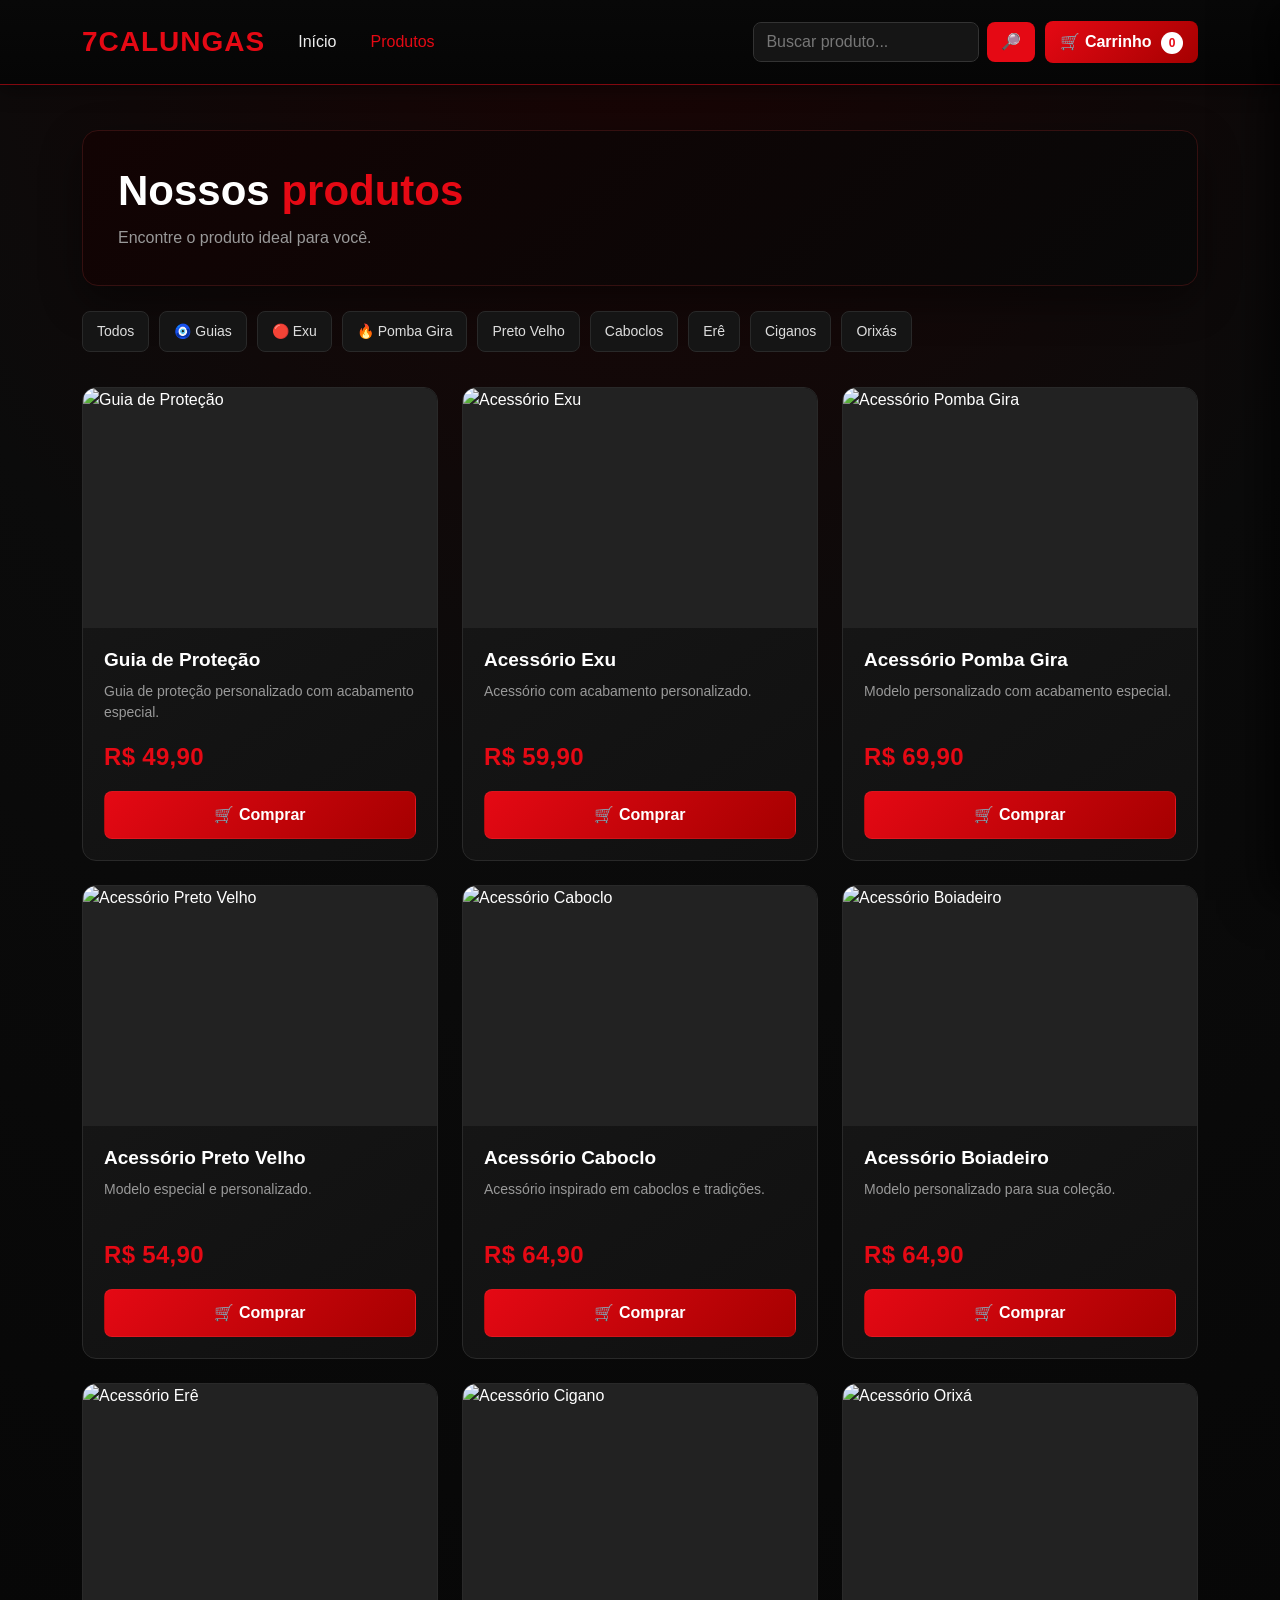
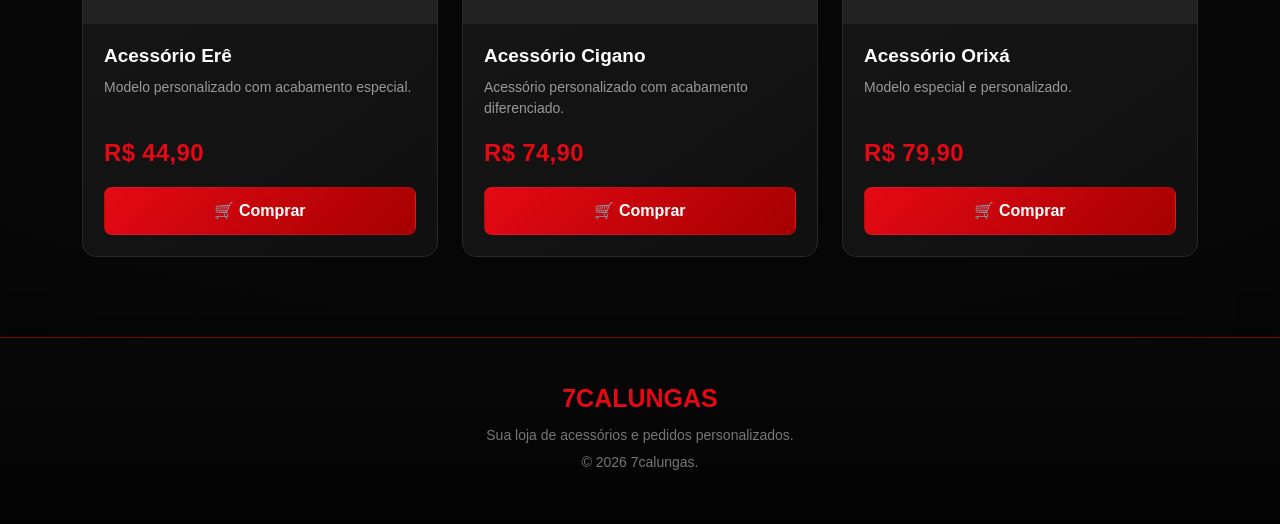
==== produtos.html @ 40b0a55a "7calungas ideia central" ====
<!DOCTYPE html>
<html lang="pt-BR">

<head>

    <meta charset="UTF-8">

    <meta
        name="viewport"
        content="width=device-width, initial-scale=1.0"
    >

    <meta
        name="description"
        content="7calungas - Catálogo de produtos"
    >

    <title>7calungas | Produtos</title>


    <link
        href="https://cdn.jsdelivr.net/npm/bootstrap@5.3.8/dist/css/bootstrap.min.css"
        rel="stylesheet"
    >


    <link
        rel="stylesheet"
        href="style.css"
    >

    <link
        rel="stylesheet"
        href="produtos.css"
    >

</head>


<body>


<!-- =====================================================
     NAVBAR
===================================================== -->

<nav class="navbar navbar-expand-lg">

    <div class="container">

        <a
            class="navbar-brand"
            href="index.html"
        >
            7CALUNGAS
        </a>


        <button
            class="navbar-toggler"
            type="button"
            data-bs-toggle="collapse"
            data-bs-target="#navbarPrincipal"
        >

            <span class="navbar-toggler-icon"></span>

        </button>


        <div
            class="collapse navbar-collapse"
            id="navbarPrincipal"
        >

            <ul class="navbar-nav me-auto">

                <li class="nav-item">

                    <a
                        class="nav-link"
                        href="index.html"
                    >
                        Início
                    </a>

                </li>


                <li class="nav-item">

                    <a
                        class="nav-link active"
                        href="produtos.html"
                    >
                        Produtos
                    </a>

                </li>

            </ul>


            <form
                class="d-flex"
                onsubmit="return false;"
            >

                <input
                    id="campoPesquisa"
                    class="form-control me-2 search-box"
                    type="search"
                    placeholder="Buscar produto..."
                >


                <button
                    class="btn btn-search"
                    onclick="pesquisarProdutos()"
                    type="button"
                >
                    🔎
                </button>

            </form>


            <button
                class="cart-button"
                onclick="abrirCarrinho()"
            >

                🛒 Carrinho

                <span id="contadorCarrinho">
                    0
                </span>

            </button>

        </div>

    </div>

</nav>



<!-- =====================================================
     CABEÇALHO
===================================================== -->

<section class="container">

    <div class="products-header">

        <h1>

            Nossos
            <span>produtos</span>

        </h1>


        <p>

            Encontre o produto ideal para você.

        </p>

    </div>

</section>



<!-- =====================================================
     CATEGORIAS
===================================================== -->

<section class="container">

    <div class="product-filters">

        <a href="produtos.html">
            Todos
        </a>

        <a href="produtos.html?categoria=guias">
            🧿 Guias
        </a>

        <a href="produtos.html?categoria=exu">
            🔴 Exu
        </a>

        <a href="produtos.html?categoria=pomba-gira">
            🔥 Pomba Gira
        </a>

        <a href="produtos.html?categoria=preto-velho">
            Preto Velho
        </a>

        <a href="produtos.html?categoria=caboclos">
            Caboclos
        </a>

        <a href="produtos.html?categoria=ere">
            Erê
        </a>

        <a href="produtos.html?categoria=ciganos">
            Ciganos
        </a>

        <a href="produtos.html?categoria=orixas">
            Orixás
        </a>

    </div>

</section>



<!-- =====================================================
     PRODUTOS
===================================================== -->

<section
    id="produtos"
    class="container"
>


    <div
        id="listaProdutos"
        class="row g-4"
    >


        <!-- 1 -->

        <div
            class="col-12 col-sm-6 col-lg-4 produto-item"
            data-nome="Guia de Proteção"
            data-categoria="guias"
        >

            <div class="product-card">

                <div class="image-container">

                    <img
                        src="img/guia.jpg"
                        class="product-image"
                        alt="Guia de Proteção"
                    >

                </div>


                <div class="product-body">

                    <h3 class="product-title">
                        Guia de Proteção
                    </h3>

                    <p class="product-description">
                        Guia de proteção personalizado
                        com acabamento especial.
                    </p>

                    <div class="price">
                        R$ 49,90
                    </div>

                    <button
                        class="btn-buy"
                        onclick="adicionarAoCarrinho({
                            id: 1,
                            nome: 'Guia de Proteção',
                            preco: 49.90,
                            imagem: 'img/guia.jpg',
                            categoria: 'guias'
                        })"
                    >
                        🛒 Comprar
                    </button>

                </div>

            </div>

        </div>



        <!-- 2 -->

        <div
            class="col-12 col-sm-6 col-lg-4 produto-item"
            data-nome="Acessório Exu"
            data-categoria="exu"
        >

            <div class="product-card">

                <div class="image-container">

                    <img
                        src="img/exu.jpg"
                        class="product-image"
                        alt="Acessório Exu"
                    >

                </div>


                <div class="product-body">

                    <h3 class="product-title">
                        Acessório Exu
                    </h3>

                    <p class="product-description">
                        Acessório com acabamento
                        personalizado.
                    </p>

                    <div class="price">
                        R$ 59,90
                    </div>

                    <button
                        class="btn-buy"
                        onclick="adicionarAoCarrinho({
                            id: 2,
                            nome: 'Acessório Exu',
                            preco: 59.90,
                            imagem: 'img/exu.jpg',
                            categoria: 'exu'
                        })"
                    >
                        🛒 Comprar
                    </button>

                </div>

            </div>

        </div>



        <!-- 3 -->

        <div
            class="col-12 col-sm-6 col-lg-4 produto-item"
            data-nome="Acessório Pomba Gira"
            data-categoria="pomba-gira"
        >

            <div class="product-card">

                <div class="image-container">

                    <img
                        src="img/pomba-gira.jpg"
                        class="product-image"
                        alt="Acessório Pomba Gira"
                    >

                </div>


                <div class="product-body">

                    <h3 class="product-title">
                        Acessório Pomba Gira
                    </h3>

                    <p class="product-description">
                        Modelo personalizado com
                        acabamento especial.
                    </p>

                    <div class="price">
                        R$ 69,90
                    </div>

                    <button
                        class="btn-buy"
                        onclick="adicionarAoCarrinho({
                            id: 3,
                            nome: 'Acessório Pomba Gira',
                            preco: 69.90,
                            imagem: 'img/pomba-gira.jpg',
                            categoria: 'pomba-gira'
                        })"
                    >
                        🛒 Comprar
                    </button>

                </div>

            </div>

        </div>



        <!-- 4 -->

        <div
            class="col-12 col-sm-6 col-lg-4 produto-item"
            data-nome="Acessório Preto Velho"
            data-categoria="preto-velho"
        >

            <div class="product-card">

                <div class="image-container">

                    <img
                        src="img/preto-velho.jpg"
                        class="product-image"
                        alt="Acessório Preto Velho"
                    >

                </div>


                <div class="product-body">

                    <h3 class="product-title">
                        Acessório Preto Velho
                    </h3>

                    <p class="product-description">
                        Modelo especial e personalizado.
                    </p>

                    <div class="price">
                        R$ 54,90
                    </div>

                    <button
                        class="btn-buy"
                        onclick="adicionarAoCarrinho({
                            id: 4,
                            nome: 'Acessório Preto Velho',
                            preco: 54.90,
                            imagem: 'img/preto-velho.jpg',
                            categoria: 'preto-velho'
                        })"
                    >
                        🛒 Comprar
                    </button>

                </div>

            </div>

        </div>



        <!-- 5 -->

        <div
            class="col-12 col-sm-6 col-lg-4 produto-item"
            data-nome="Acessório Caboclo"
            data-categoria="caboclos"
        >

            <div class="product-card">

                <div class="image-container">

                    <img
                        src="img/caboclo.jpg"
                        class="product-image"
                        alt="Acessório Caboclo"
                    >

                </div>


                <div class="product-body">

                    <h3 class="product-title">
                        Acessório Caboclo
                    </h3>

                    <p class="product-description">
                        Acessório inspirado em
                        caboclos e tradições.
                    </p>

                    <div class="price">
                        R$ 64,90
                    </div>

                    <button
                        class="btn-buy"
                        onclick="adicionarAoCarrinho({
                            id: 5,
                            nome: 'Acessório Caboclo',
                            preco: 64.90,
                            imagem: 'img/caboclo.jpg',
                            categoria: 'caboclos'
                        })"
                    >
                        🛒 Comprar
                    </button>

                </div>

            </div>

        </div>



        <!-- 6 -->

        <div
            class="col-12 col-sm-6 col-lg-4 produto-item"
            data-nome="Acessório Boiadeiro"
            data-categoria="caboclos"
        >

            <div class="product-card">

                <div class="image-container">

                    <img
                        src="img/boiadeiro.jpg"
                        class="product-image"
                        alt="Acessório Boiadeiro"
                    >

                </div>


                <div class="product-body">

                    <h3 class="product-title">
                        Acessório Boiadeiro
                    </h3>

                    <p class="product-description">
                        Modelo personalizado para
                        sua coleção.
                    </p>

                    <div class="price">
                        R$ 64,90
                    </div>

                    <button
                        class="btn-buy"
                        onclick="adicionarAoCarrinho({
                            id: 6,
                            nome: 'Acessório Boiadeiro',
                            preco: 64.90,
                            imagem: 'img/boiadeiro.jpg',
                            categoria: 'caboclos'
                        })"
                    >
                        🛒 Comprar
                    </button>

                </div>

            </div>

        </div>



        <!-- 7 -->

        <div
            class="col-12 col-sm-6 col-lg-4 produto-item"
            data-nome="Acessório Erê"
            data-categoria="ere"
        >

            <div class="product-card">

                <div class="image-container">

                    <img
                        src="img/ere.jpg"
                        class="product-image"
                        alt="Acessório Erê"
                    >

                </div>


                <div class="product-body">

                    <h3 class="product-title">
                        Acessório Erê
                    </h3>

                    <p class="product-description">
                        Modelo personalizado com
                        acabamento especial.
                    </p>

                    <div class="price">
                        R$ 44,90
                    </div>

                    <button
                        class="btn-buy"
                        onclick="adicionarAoCarrinho({
                            id: 7,
                            nome: 'Acessório Erê',
                            preco: 44.90,
                            imagem: 'img/ere.jpg',
                            categoria: 'ere'
                        })"
                    >
                        🛒 Comprar
                    </button>

                </div>

            </div>

        </div>



        <!-- 8 -->

        <div
            class="col-12 col-sm-6 col-lg-4 produto-item"
            data-nome="Acessório Cigano"
            data-categoria="ciganos"
        >

            <div class="product-card">

                <div class="image-container">

                    <img
                        src="img/cigano.jpg"
                        class="product-image"
                        alt="Acessório Cigano"
                    >

                </div>


                <div class="product-body">

                    <h3 class="product-title">
                        Acessório Cigano
                    </h3>

                    <p class="product-description">
                        Acessório personalizado
                        com acabamento diferenciado.
                    </p>

                    <div class="price">
                        R$ 74,90
                    </div>

                    <button
                        class="btn-buy"
                        onclick="adicionarAoCarrinho({
                            id: 8,
                            nome: 'Acessório Cigano',
                            preco: 74.90,
                            imagem: 'img/cigano.jpg',
                            categoria: 'ciganos'
                        })"
                    >
                        🛒 Comprar
                    </button>

                </div>

            </div>

        </div>



        <!-- 9 -->

        <div
            class="col-12 col-sm-6 col-lg-4 produto-item"
            data-nome="Acessório Orixá"
            data-categoria="orixas"
        >

            <div class="product-card">

                <div class="image-container">

                    <img
                        src="img/orixa.jpg"
                        class="product-image"
                        alt="Acessório Orixá"
                    >

                </div>


                <div class="product-body">

                    <h3 class="product-title">
                        Acessório Orixá
                    </h3>

                    <p class="product-description">
                        Modelo especial e personalizado.
                    </p>

                    <div class="price">
                        R$ 79,90
                    </div>

                    <button
                        class="btn-buy"
                        onclick="adicionarAoCarrinho({
                            id: 9,
                            nome: 'Acessório Orixá',
                            preco: 79.90,
                            imagem: 'img/orixa.jpg',
                            categoria: 'orixas'
                        })"
                    >
                        🛒 Comprar
                    </button>

                </div>

            </div>

        </div>


    </div>

</section>



<!-- =====================================================
     CARRINHO
===================================================== -->

<div
    id="overlayCarrinho"
    class="cart-overlay"
    onclick="fecharCarrinho()"
></div>


<aside
    id="carrinhoLateral"
    class="cart-sidebar"
>

    <div class="cart-header">

        <div>

            <h3>
                🛒 Seu carrinho
            </h3>

            <span id="quantidadeCarrinho">
                0 produtos
            </span>

        </div>


        <button
            class="cart-close"
            onclick="fecharCarrinho()"
        >
            ✕
        </button>

    </div>


    <div
        id="listaCarrinho"
        class="cart-products"
    ></div>


    <div class="cart-shipping">

        <h4>
            📦 Calcular frete
        </h4>


        <p>
            Digite seu CEP para calcular
            o valor aproximado.
        </p>


        <div class="shipping-input">

            <input
                id="cepDestino"
                type="text"
                placeholder="00000-000"
                maxlength="9"
            >


            <button
                onclick="executarCalculoFrete()"
            >
                Calcular
            </button>

        </div>


        <div
            id="resultadoFrete"
            class="shipping-result"
        ></div>

    </div>


    <div class="cart-summary">

        <div class="summary-line">

            <span>
                Subtotal
            </span>

            <strong id="subtotalCarrinho">
                R$ 0,00
            </strong>

        </div>


        <div class="summary-line">

            <span>
                Frete
            </span>

            <strong id="freteCarrinho">
                R$ 0,00
            </strong>

        </div>


        <div class="summary-total">

            <span>
                Total
            </span>

            <strong id="totalCarrinho">
                R$ 0,00
            </strong>

        </div>


        <button
            class="checkout-button"
            onclick="finalizarCompra()"
        >
            FINALIZAR COMPRA
        </button>

    </div>

</aside>



<footer>

    <div class="container">

        <h3>
            7CALUNGAS
        </h3>

        <p>
            Sua loja de acessórios
            e pedidos personalizados.
        </p>

        <p>
            © 2026 7calungas.
        </p>

    </div>

</footer>



<script
    src="https://cdn.jsdelivr.net/npm/bootstrap@5.3.8/dist/js/bootstrap.bundle.min.js"
></script>

<script src="script.js"></script>

</body>

</html>
---- style.css ----
/* =========================================================
   7CALUNGAS - STYLE CSS 2.0
   Tema: Preto + Vermelho
   ========================================================= */


/* =========================================================
   RESET
   ========================================================= */

* {
    margin: 0;
    padding: 0;
    box-sizing: border-box;
}

html {
    scroll-behavior: smooth;
}

body {
    background:
        radial-gradient(
            circle at top,
            #1a0505 0%,
            #0b0b0b 35%,
            #050505 100%
        );

    color: #ffffff;

    font-family:
        Arial,
        Helvetica,
        sans-serif;

    min-height: 100vh;
}

a {
    text-decoration: none;
}


/* =========================================================
   VARIÁVEIS
   ========================================================= */

:root {
    --vermelho: #e50914;
    --vermelho-claro: #ff1a1a;
    --vermelho-escuro: #a50000;

    --preto: #050505;
    --fundo: #0b0b0b;
    --card: #141414;
    --card-hover: #1b1b1b;

    --cinza: #999999;
    --cinza-claro: #cccccc;

    --borda: #292929;

    --sombra:
        0 10px 30px rgba(0, 0, 0, 0.45);

    --sombra-vermelha:
        0 10px 30px rgba(229, 9, 20, 0.18);
}


/* =========================================================
   SELEÇÃO DE TEXTO
   ========================================================= */

::selection {
    background-color: var(--vermelho);
    color: white;
}


/* =========================================================
   SCROLLBAR
   ========================================================= */

::-webkit-scrollbar {
    width: 9px;
}

::-webkit-scrollbar-track {
    background: #050505;
}

::-webkit-scrollbar-thumb {
    background: #7a0000;
    border-radius: 10px;
}

::-webkit-scrollbar-thumb:hover {
    background: var(--vermelho);
}


/* =========================================================
   NAVBAR
   ========================================================= */

.navbar {
    background:
        linear-gradient(
            180deg,
            #080808,
            #050505
        ) !important;

    border-bottom: 1px solid rgba(229, 9, 20, 0.55);

    padding: 16px 0;

    box-shadow:
        0 4px 20px rgba(0, 0, 0, 0.45);

    position: sticky;
    top: 0;
    z-index: 1000;
}


/* LOGO */

.navbar-brand {
    color: var(--vermelho) !important;

    font-size: 28px;

    font-weight: 800;

    letter-spacing: 1px;

    transition: 0.3s ease;
}

.navbar-brand:hover {
    color: var(--vermelho-claro) !important;

    transform: scale(1.03);
}


/* LINKS */

.nav-link {
    color: #eeeeee !important;

    font-weight: 500;

    margin: 0 5px;

    padding: 8px 12px !important;

    border-radius: 7px;

    transition:
        color 0.3s ease,
        background-color 0.3s ease;
}

.nav-link:hover {
    color: white !important;

    background-color:
        rgba(229, 9, 20, 0.12);
}

.nav-link.active {
    color: var(--vermelho) !important;
}


/* =========================================================
   BOTÃO MENU MOBILE
   ========================================================= */

.navbar-toggler {
    border: 1px solid #555 !important;

    padding: 7px 10px;

    background-color: #111 !important;
}

.navbar-toggler:focus {
    box-shadow:
        0 0 0 3px rgba(229, 9, 20, 0.2);
}


/* =========================================================
   DROPDOWN
   ========================================================= */

.dropdown-menu {
    background-color: #111111;

    border: 1px solid #303030;

    border-radius: 10px;

    padding: 7px;

    box-shadow:
        0 15px 35px rgba(0, 0, 0, 0.6);
}

.dropdown-item {
    color: #eeeeee;

    border-radius: 7px;

    padding: 9px 12px;

    transition: 0.2s ease;
}

.dropdown-item:hover {
    background-color: var(--vermelho);

    color: white;
}

.dropdown-divider {
    border-color: #333;
}


/* =========================================================
   PESQUISA
   ========================================================= */

.search-box {
    background-color: #151515;

    border: 1px solid #333;

    color: white;

    border-radius: 8px;

    min-width: 220px;

    transition:
        border-color 0.3s ease,
        box-shadow 0.3s ease,
        background-color 0.3s ease;
}

.search-box:hover {
    border-color: #555;
}

.search-box:focus {
    background-color: #191919;

    color: white;

    border-color: var(--vermelho);

    box-shadow:
        0 0 0 3px rgba(229, 9, 20, 0.15);

    outline: none;
}

.search-box::placeholder {
    color: #777;
}


/* BOTÃO PESQUISA */

.btn-search {
    background-color: var(--vermelho);

    color: white;

    border: none;

    border-radius: 8px;

    padding: 8px 14px;

    font-weight: bold;

    transition:
        background-color 0.3s ease,
        transform 0.2s ease,
        box-shadow 0.3s ease;
}

.btn-search:hover {
    background-color: var(--vermelho-claro);

    color: white;

    transform: translateY(-1px);

    box-shadow:
        0 5px 15px rgba(229, 9, 20, 0.25);
}


/* =========================================================
   BOTÃO CARRINHO
   ========================================================= */

.btn-outline-danger {
    border-color: var(--vermelho) !important;

    color: white !important;

    border-radius: 8px;

    font-weight: 600;

    transition: 0.3s ease;
}

.btn-outline-danger:hover {
    background-color: var(--vermelho) !important;

    border-color: var(--vermelho) !important;

    color: white !important;

    box-shadow:
        0 5px 18px rgba(229, 9, 20, 0.25);

    transform: translateY(-1px);
}


/* =========================================================
   CONTEÚDO PRINCIPAL
   ========================================================= */

main.container {
    padding-bottom: 20px;
}


/* =========================================================
   BANNER
   ========================================================= */

.banner {
    margin-top: 35px;

    min-height: 340px;

    border-radius: 18px;

    display: flex;

    align-items: center;

    padding: 55px;

    position: relative;

    overflow: hidden;

    background:
        radial-gradient(
            circle at 80% 50%,
            rgba(229, 9, 20, 0.28),
            transparent 40%
        ),
        linear-gradient(
            110deg,
            #080808 0%,
            #120303 55%,
            #250000 100%
        );

    border: 1px solid #3a1010;

    box-shadow:
        0 20px 50px rgba(0, 0, 0, 0.55);

    isolation: isolate;
}


/* EFEITO DECORATIVO */

.banner::before {
    content: "";

    position: absolute;

    width: 350px;
    height: 350px;

    right: -120px;
    top: -100px;

    border-radius: 50%;

    background:
        radial-gradient(
            circle,
            rgba(229, 9, 20, 0.2),
            transparent 70%
        );

    z-index: -1;
}


/* LINHA DECORATIVA */

.banner::after {
    content: "";

    position: absolute;

    left: 0;
    top: 0;

    width: 5px;
    height: 100%;

    background:
        linear-gradient(
            180deg,
            #ff0000,
            #9b0000
        );
}


/* TÍTULO DO BANNER */

.banner h1 {
    font-size: 50px;

    font-weight: 800;

    line-height: 1.1;

    margin-bottom: 18px;

    letter-spacing: -1px;
}

.banner h1 span {
    color: var(--vermelho);

    text-shadow:
        0 0 20px rgba(229, 9, 20, 0.25);
}


/* TEXTO */

.banner p {
    color: #bdbdbd;

    font-size: 18px;

    line-height: 1.7;

    max-width: 600px;

    margin-bottom: 25px;
}


/* =========================================================
   BOTÃO DO BANNER
   ========================================================= */

.btn-banner {
    display: inline-block;

    background:
        linear-gradient(
            135deg,
            var(--vermelho),
            var(--vermelho-escuro)
        );

    color: white;

    padding: 13px 27px;

    border-radius: 8px;

    font-weight: 700;

    border: 1px solid rgba(255, 255, 255, 0.08);

    box-shadow:
        0 8px 20px rgba(229, 9, 20, 0.2);

    transition:
        transform 0.3s ease,
        box-shadow 0.3s ease,
        background 0.3s ease;
}

.btn-banner:hover {
    background:
        linear-gradient(
            135deg,
            #ff1a1a,
            #c00000
        );

    color: white;

    transform: translateY(-3px);

    box-shadow:
        0 12px 25px rgba(229, 9, 20, 0.3);
}


/* =========================================================
   TÍTULOS DAS SEÇÕES
   ========================================================= */

.section-title {
    margin-top: 55px;

    margin-bottom: 25px;

    font-size: 30px;

    font-weight: 800;

    letter-spacing: -0.5px;
}

.section-title span {
    color: var(--vermelho);
}


/* =========================================================
   CATEGORIAS
   ========================================================= */

.category {
    background:
        linear-gradient(
            145deg,
            #181818,
            #111111
        );

    border: 1px solid #292929;

    border-radius: 12px;

    padding: 22px 15px;

    text-align: center;

    min-height: 75px;

    display: flex;

    align-items: center;

    justify-content: center;

    cursor: pointer;

    transition:
        transform 0.3s ease,
        border-color 0.3s ease,
        background 0.3s ease,
        box-shadow 0.3s ease;
}

.category:hover {
    background:
        linear-gradient(
            145deg,
            #250707,
            #140000
        );

    border-color: var(--vermelho);

    transform: translateY(-5px);

    box-shadow:
        0 10px 25px rgba(229, 9, 20, 0.12);
}

.category h5 {
    margin: 0;

    font-size: 16px;

    font-weight: 600;
}


/* =========================================================
   GRID DE PRODUTOS
   ========================================================= */

#produtos {
    scroll-margin-top: 100px;
}


/* =========================================================
   CARD DO PRODUTO
   ========================================================= */

.product-card {
    background:
        linear-gradient(
            145deg,
            #181818,
            #101010
        );

    border: 1px solid #292929;

    border-radius: 14px;

    overflow: hidden;

    height: 100%;

    position: relative;

    transition:
        transform 0.35s ease,
        border-color 0.35s ease,
        box-shadow 0.35s ease;
}

.product-card:hover {
    transform: translateY(-8px);

    border-color:
        rgba(229, 9, 20, 0.65);

    box-shadow:
        0 18px 40px rgba(0, 0, 0, 0.55),
        0 5px 25px rgba(229, 9, 20, 0.08);

    background:
        linear-gradient(
            145deg,
            #1c1c1c,
            #121212
        );
}


/* =========================================================
   IMAGEM DO PRODUTO
   ========================================================= */

.image-container {
    position: relative;

    overflow: hidden;

    background-color: #111;
}

.product-image {
    height: 240px;

    width: 100%;

    object-fit: cover;

    display: block;

    background-color: #222;

    transition:
        transform 0.5s ease,
        filter 0.5s ease;
}

.product-card:hover .product-image {
    transform: scale(1.05);

    filter:
        brightness(0.9);
}


/* =========================================================
   BOTÃO FAVORITO
   ========================================================= */

.favorite {
    position: absolute;

    top: 14px;
    right: 14px;

    width: 40px;
    height: 40px;

    border-radius: 50%;

    border: 1px solid rgba(255, 255, 255, 0.1);

    background-color:
        rgba(0, 0, 0, 0.75);

    backdrop-filter: blur(5px);

    color: white;

    font-size: 18px;

    cursor: pointer;

    transition:
        color 0.3s ease,
        background-color 0.3s ease,
        transform 0.3s ease;
}

.favorite:hover {
    color: #ff1a1a;

    background-color:
        rgba(30, 0, 0, 0.9);

    transform:
        scale(1.12);
}


/* =========================================================
   CORPO DO CARD
   ========================================================= */

.product-body {
    padding: 21px;
}

.product-title {
    color: white;

    font-size: 19px;

    font-weight: 700;

    margin-bottom: 9px;
}

.product-description {
    color: var(--cinza);

    font-size: 14px;

    line-height: 1.5;

    min-height: 42px;

    margin-bottom: 5px;
}


/* =========================================================
   PREÇO
   ========================================================= */

.price {
    color: var(--vermelho);

    font-size: 24px;

    font-weight: 800;

    margin: 16px 0;

    letter-spacing: 0.3px;
}


/* =========================================================
   BOTÃO COMPRAR
   ========================================================= */

.btn-buy {
    width: 100%;

    background:
        linear-gradient(
            135deg,
            var(--vermelho),
            var(--vermelho-escuro)
        );

    border: 1px solid rgba(255, 255, 255, 0.05);

    color: white;

    font-weight: 700;

    padding: 11px;

    border-radius: 8px;

    cursor: pointer;

    transition:
        transform 0.25s ease,
        background 0.25s ease,
        box-shadow 0.25s ease;
}

.btn-buy:hover {
    background:
        linear-gradient(
            135deg,
            #ff1a1a,
            #c40000
        );

    color: white;

    transform: translateY(-2px);

    box-shadow:
        0 8px 18px rgba(229, 9, 20, 0.22);
}

.btn-buy:active {
    transform: translateY(0);
}


/* =========================================================
   FOOTER
   ========================================================= */

footer {
    margin-top: 80px;

    background:
        linear-gradient(
            180deg,
            #080808,
            #030303
        );

    border-top: 1px solid rgba(229, 9, 20, 0.5);

    padding: 45px 20px;

    text-align: center;

    box-shadow:
        0 -10px 30px rgba(0, 0, 0, 0.3);
}

footer h3 {
    color: var(--vermelho);

    font-size: 25px;

    font-weight: 800;

    margin-bottom: 12px;
}

footer p {
    color: #777;

    margin-bottom: 6px;

    font-size: 14px;
}


/* =========================================================
   RESPONSIVIDADE - TABLET
   ========================================================= */

@media (max-width: 992px) {

    .search-box {
        min-width: 180px;
    }

    .navbar .btn-outline-danger {
        margin-top: 10px;
        margin-left: 0 !important;
    }

    .banner {
        min-height: 300px;

        padding: 45px;
    }

    .banner h1 {
        font-size: 42px;
    }
}


/* =========================================================
   RESPONSIVIDADE - CELULAR
   ========================================================= */

@media (max-width: 768px) {

    .navbar {
        padding: 12px 0;
    }

    .navbar-brand {
        font-size: 23px;
    }

    .navbar-nav {
        margin-top: 15px;
    }

    .nav-link {
        margin: 2px 0;
    }

    .search-box {
        min-width: 0;

        width: 100%;

        margin-top: 12px;
    }

    .btn-search {
        margin-top: 12px;
    }

    .banner {
        min-height: 300px;

        padding: 35px 25px;

        text-align: center;

        border-radius: 14px;
    }

    .banner h1 {
        font-size: 34px;

        letter-spacing: -0.5px;
    }

    .banner p {
        font-size: 16px;

        line-height: 1.6;
    }

    .section-title {
        font-size: 25px;

        margin-top: 42px;
    }

    .product-image {
        height: 220px;
    }

    footer {
        margin-top: 60px;

        padding: 35px 15px;
    }
}


/* =========================================================
   CELULARES PEQUENOS
   ========================================================= */

@media (max-width: 480px) {

    .banner {
        padding: 30px 18px;
    }

    .banner h1 {
        font-size: 29px;
    }

    .banner p {
        font-size: 15px;
    }

    .btn-banner {
        width: 100%;

        text-align: center;
    }

    .section-title {
        font-size: 23px;
    }

    .product-body {
        padding: 17px;
    }

    .product-title {
        font-size: 18px;
    }

    .price {
        font-size: 22px;
    }

    .category {
        padding: 18px 10px;
    }

    .category h5 {
        font-size: 14px;
    }
}
/* =========================================================
   BOTÃO DO CARRINHO
========================================================= */

.cart-button {
    position: relative;

    background:
        linear-gradient(
            135deg,
            #e50914,
            #a50000
        );

    color: white;

    border: none;

    border-radius: 8px;

    padding: 9px 15px;

    font-weight: bold;

    cursor: pointer;

    margin-left: 10px;

    transition:
        transform 0.3s ease,
        box-shadow 0.3s ease;
}

.cart-button:hover {
    transform: translateY(-2px);

    box-shadow:
        0 8px 20px rgba(229, 9, 20, 0.3);
}


/* =========================================================
   CONTADOR
========================================================= */

#contadorCarrinho {
    display: inline-flex;

    align-items: center;

    justify-content: center;

    min-width: 22px;

    height: 22px;

    padding: 0 5px;

    margin-left: 5px;

    border-radius: 50%;

    background-color: white;

    color: #e50914;

    font-size: 12px;

    font-weight: bold;
}


/* =========================================================
   FUNDO ESCURO
========================================================= */

.cart-overlay {
    position: fixed;

    inset: 0;

    background:
        rgba(0, 0, 0, 0.7);

    backdrop-filter: blur(3px);

    z-index: 1998;

    opacity: 0;

    visibility: hidden;

    transition:
        opacity 0.3s ease,
        visibility 0.3s ease;
}

.cart-overlay.active {
    opacity: 1;

    visibility: visible;
}


/* =========================================================
   CARRINHO LATERAL
========================================================= */

.cart-sidebar {
    position: fixed;

    top: 0;

    right: 0;

    width: 430px;

    max-width: 100%;

    height: 100vh;

    background:
        linear-gradient(
            180deg,
            #111111,
            #080808
        );

    border-left:
        1px solid #3a1010;

    z-index: 1999;

    display: flex;

    flex-direction: column;

    transform:
        translateX(100%);

    transition:
        transform 0.35s ease;

    box-shadow:
        -15px 0 40px rgba(0, 0, 0, 0.6);
}

.cart-sidebar.active {
    transform:
        translateX(0);
}


/* =========================================================
   CABEÇALHO DO CARRINHO
========================================================= */

.cart-header {
    display: flex;

    justify-content: space-between;

    align-items: center;

    padding: 20px;

    border-bottom:
        1px solid #292929;

    background:
        #0b0b0b;
}

.cart-header h3 {
    color: white;

    font-size: 21px;

    margin: 0 0 4px;

    font-weight: 800;
}

.cart-header span {
    color: #777;

    font-size: 13px;
}

.cart-close {
    width: 38px;

    height: 38px;

    border-radius: 50%;

    border: 1px solid #333;

    background: #151515;

    color: #aaa;

    font-size: 17px;

    cursor: pointer;

    transition: 0.25s;
}

.cart-close:hover {
    background: #e50914;

    border-color: #e50914;

    color: white;
}


/* =========================================================
   LISTA DE PRODUTOS
========================================================= */

.cart-products {
    flex: 1;

    overflow-y: auto;

    padding: 15px;
}


/* =========================================================
   ITEM DO CARRINHO
========================================================= */

.cart-item {
    display: flex;

    gap: 12px;

    padding: 14px 0;

    border-bottom:
        1px solid #242424;
}

.cart-item-image {
    width: 75px;

    height: 75px;

    border-radius: 8px;

    object-fit: cover;

    background: #222;
}

.cart-item-info {
    flex: 1;
}

.cart-item-title {
    color: white;

    font-size: 15px;

    font-weight: 700;

    margin-bottom: 5px;
}

.cart-item-price {
    color: #e50914;

    font-weight: bold;

    font-size: 15px;

    margin-bottom: 8px;
}


/* =========================================================
   CONTROLE DE QUANTIDADE
========================================================= */

.quantity-control {
    display: flex;

    align-items: center;

    gap: 7px;
}

.quantity-control button {
    width: 27px;

    height: 27px;

    border-radius: 6px;

    border: 1px solid #333;

    background: #181818;

    color: white;

    cursor: pointer;

    transition: 0.2s;
}

.quantity-control button:hover {
    background: #e50914;

    border-color: #e50914;
}

.quantity-control span {
    min-width: 20px;

    text-align: center;

    color: white;

    font-weight: bold;
}


/* =========================================================
   BOTÃO REMOVER
========================================================= */

.remove-product {
    border: none;

    background: transparent;

    color: #777;

    font-size: 16px;

    cursor: pointer;

    transition: 0.2s;
}

.remove-product:hover {
    color: #e50914;

    transform: scale(1.1);
}


/* =========================================================
   CARRINHO VAZIO
========================================================= */

.empty-cart {
    height: 100%;

    display: flex;

    flex-direction: column;

    justify-content: center;

    align-items: center;

    text-align: center;

    color: #777;

    padding: 30px;
}

.empty-cart-icon {
    font-size: 55px;

    margin-bottom: 15px;

    opacity: 0.5;
}

.empty-cart h4 {
    color: #ccc;

    margin-bottom: 8px;
}


/* =========================================================
   FRETE
========================================================= */

.cart-shipping {
    padding: 16px 20px;

    border-top:
        1px solid #292929;

    border-bottom:
        1px solid #292929;

    background:
        #0d0d0d;
}

.cart-shipping h4 {
    color: white;

    font-size: 16px;

    margin-bottom: 5px;
}

.cart-shipping p {
    color: #777;

    font-size: 12px;

    margin-bottom: 12px;
}

.shipping-input {
    display: flex;

    gap: 7px;
}

.shipping-input input {
    flex: 1;

    min-width: 0;

    background: #171717;

    border: 1px solid #333;

    border-radius: 7px;

    padding: 9px 11px;

    color: white;

    outline: none;
}

.shipping-input input:focus {
    border-color: #e50914;

    box-shadow:
        0 0 0 2px rgba(229, 9, 20, 0.12);
}

.shipping-input button {
    background: #e50914;

    color: white;

    border: none;

    border-radius: 7px;

    padding: 0 14px;

    font-weight: bold;

    cursor: pointer;

    transition: 0.2s;
}

.shipping-input button:hover {
    background: #ff1a1a;
}

.shipping-result {
    margin-top: 10px;

    font-size: 12px;

    color: #aaa;

    line-height: 1.5;
}


/* =========================================================
   RESUMO
========================================================= */

.cart-summary {
    padding: 18px 20px;

    background: #090909;

    border-top:
        1px solid #292929;
}

.summary-line {
    display: flex;

    justify-content: space-between;

    margin-bottom: 9px;

    color: #888;

    font-size: 14px;
}

.summary-line strong {
    color: #ddd;
}

.summary-total {
    display: flex;

    justify-content: space-between;

    align-items: center;

    padding-top: 12px;

    margin-top: 10px;

    border-top:
        1px solid #292929;

    color: white;

    font-size: 18px;

    font-weight: bold;
}

.summary-total strong {
    color: #e50914;

    font-size: 22px;
}


/* =========================================================
   FINALIZAR COMPRA
========================================================= */

.checkout-button {
    width: 100%;

    margin-top: 15px;

    padding: 13px;

    border: none;

    border-radius: 8px;

    background:
        linear-gradient(
            135deg,
            #e50914,
            #a50000
        );

    color: white;

    font-size: 14px;

    font-weight: 800;

    cursor: pointer;

    transition:
        transform 0.25s ease,
        box-shadow 0.25s ease;
}

.checkout-button:hover {
    transform: translateY(-2px);

    box-shadow:
        0 8px 20px rgba(229, 9, 20, 0.25);
}


/* =========================================================
   FRETE - SUCESSO
========================================================= */

.frete-sucesso {
    color: #bbb;

    background:
        rgba(0, 120, 50, 0.08);

    border:
        1px solid rgba(0, 150, 70, 0.2);

    border-radius: 7px;

    padding: 9px;
}

.frete-sucesso strong {
    color: #e50914;
}


/* =========================================================
   FRETE - ERRO
========================================================= */

.frete-erro {
    color: #ff7070;

    background:
        rgba(229, 9, 20, 0.08);

    border:
        1px solid rgba(229, 9, 20, 0.2);

    border-radius: 7px;

    padding: 9px;
}


/* =========================================================
   RESPONSIVIDADE DO CARRINHO
========================================================= */

@media (max-width: 500px) {

    .cart-sidebar {
        width: 100%;
    }

    .cart-button {
        width: 100%;

        margin-left: 0;

        margin-top: 10px;
    }

    .cart-products {
        padding: 12px;
    }

    .cart-summary {
        padding: 15px;
    }
}
/* =========================================================
   LOGO PRINCIPAL
========================================================= */

.logo-loja {
    display: flex;
    justify-content: center;
    align-items: center;

    padding-top: 30px;
    padding-bottom: 5px;
}

.logo-principal {
    width: 200px;
    max-width: 80%;

    height: auto;

    object-fit: contain;

}

.logo-principal:hover {
    transform: scale(1.04);

}


/* =========================================================
   SLIDE DE PEÇAS
========================================================= */

.slide-produtos {
    margin-top: 35px;
}

.slide-produtos .section-title {
    margin-top: 0;
}


/* CARROSSEL */

#carouselPecas {
    border-radius: 16px;

    overflow: hidden;

    border: 1px solid #351010;

    background: #0d0d0d;

    box-shadow:
        0 15px 40px
        rgba(0, 0, 0, 0.55);
}


/* IMAGENS */

#carouselPecas .carousel-item {
    height: 360px;

    background: #0b0b0b;
}

#carouselPecas .carousel-item img {
    width: 100%;
    height: 100%;

    object-fit: cover;

    filter: brightness(0.65);

    transition:
        transform 0.6s ease,
        filter 0.6s ease;
}

#carouselPecas .carousel-item.active img {
    transform: scale(1.02);
}


/* LEGENDA */

#carouselPecas .carousel-caption {
    left: 0;
    right: 0;
    bottom: 0;

    padding: 70px 30px 35px;

    background:
        linear-gradient(
            transparent,
            rgba(0, 0, 0, 0.9)
        );
}

#carouselPecas .carousel-caption h3 {
    color: white;

    font-size: 28px;

    font-weight: 800;

    margin-bottom: 7px;
}

#carouselPecas .carousel-caption p {
    color: #ccc;

    margin: 0;
}


/* SETAS */

#carouselPecas .carousel-control-prev,
#carouselPecas .carousel-control-next {
    width: 10%;
}

#carouselPecas .carousel-control-prev-icon,
#carouselPecas .carousel-control-next-icon {
    background-color: rgba(0, 0, 0, 0.65);

    border-radius: 50%;

    padding: 20px;

    background-size: 50%;
}


/* INDICADORES */

#carouselPecas .carousel-indicators button {
    width: 30px;
    height: 4px;

    border: none;

    border-radius: 5px;

    background-color: #777;

    opacity: 0.7;
}

#carouselPecas .carousel-indicators button.active {
    background-color: #e50914;

    opacity: 1;
}


/* =========================================================
   CELULAR
========================================================= */

@media (max-width: 768px) {

    .logo-loja {
        padding-top: 20px;
    }

    .logo-principal {
        width: 145px;
    }

    .slide-produtos {
        margin-top: 25px;
    }

    #carouselPecas .carousel-item {
        height: 270px;
    }

    #carouselPecas .carousel-caption {
        padding:
            50px
            15px
            25px;
    }

    #carouselPecas .carousel-caption h3 {
        font-size: 21px;
    }

    #carouselPecas .carousel-caption p {
        font-size: 13px;
    }
}


/* =========================================================
   CELULAR PEQUENO
========================================================= */

@media (max-width: 480px) {

    .logo-principal {
        width: 125px;
    }

    #carouselPecas .carousel-item {
        height: 230px;
    }

    #carouselPecas .carousel-caption h3 {
        font-size: 18px;
    }

    #carouselPecas .carousel-caption p {
        font-size: 12px;
    }

}
---- produtos.css ----
/* =========================================================
   7CALUNGAS
   PRODUTOS.CSS
   Complemento do style.css
========================================================= */


/* =========================================================
   CABEÇALHO DOS PRODUTOS
========================================================= */

.products-header {

    margin-top: 45px;

    margin-bottom: 25px;

    padding: 35px;

    border-radius: 16px;

    background:
        linear-gradient(
            135deg,
            #120303,
            #080808
        );

    border: 1px solid #351010;

    box-shadow:
        0 15px 40px rgba(0, 0, 0, 0.45);

}


.products-header h1 {

    font-size: 42px;

    font-weight: 800;

    margin-bottom: 10px;

}


.products-header h1 span {

    color: var(--vermelho);

}


.products-header p {

    color: #999;

    margin: 0;

    font-size: 16px;

}


/* =========================================================
   FILTROS
========================================================= */

.product-filters {

    display: flex;

    flex-wrap: wrap;

    gap: 10px;

    margin-bottom: 35px;

}


.product-filters a {

    color: #ddd;

    background:
        #151515;

    border: 1px solid #292929;

    border-radius: 8px;

    padding: 9px 14px;

    font-size: 14px;

    transition: 0.25s ease;

}


.product-filters a:hover {

    background:
        var(--vermelho);

    border-color:
        var(--vermelho);

    color: white;

    transform:
        translateY(-2px);

}


/* =========================================================
   ÁREA DOS PRODUTOS
========================================================= */

#produtos {

    scroll-margin-top: 100px;

}


#listaProdutos {

    min-height: 200px;

}


/* =========================================================
   PRODUTO ESCONDIDO
========================================================= */

.produto-item {

    transition:
        opacity 0.25s ease,
        transform 0.25s ease;

}


/* =========================================================
   RESPONSIVIDADE
========================================================= */

@media (max-width: 768px) {

    .products-header {

        padding: 28px 20px;

        margin-top: 30px;

    }


    .products-header h1 {

        font-size: 32px;

    }


    .product-filters {

        gap: 7px;

    }


    .product-filters a {

        font-size: 13px;

        padding:
            8px 11px;

    }

}


@media (max-width: 480px) {

    .products-header h1 {

        font-size: 27px;

    }


    .product-filters a {

        flex: 1;

        text-align: center;

        min-width: 100px;

    }

}
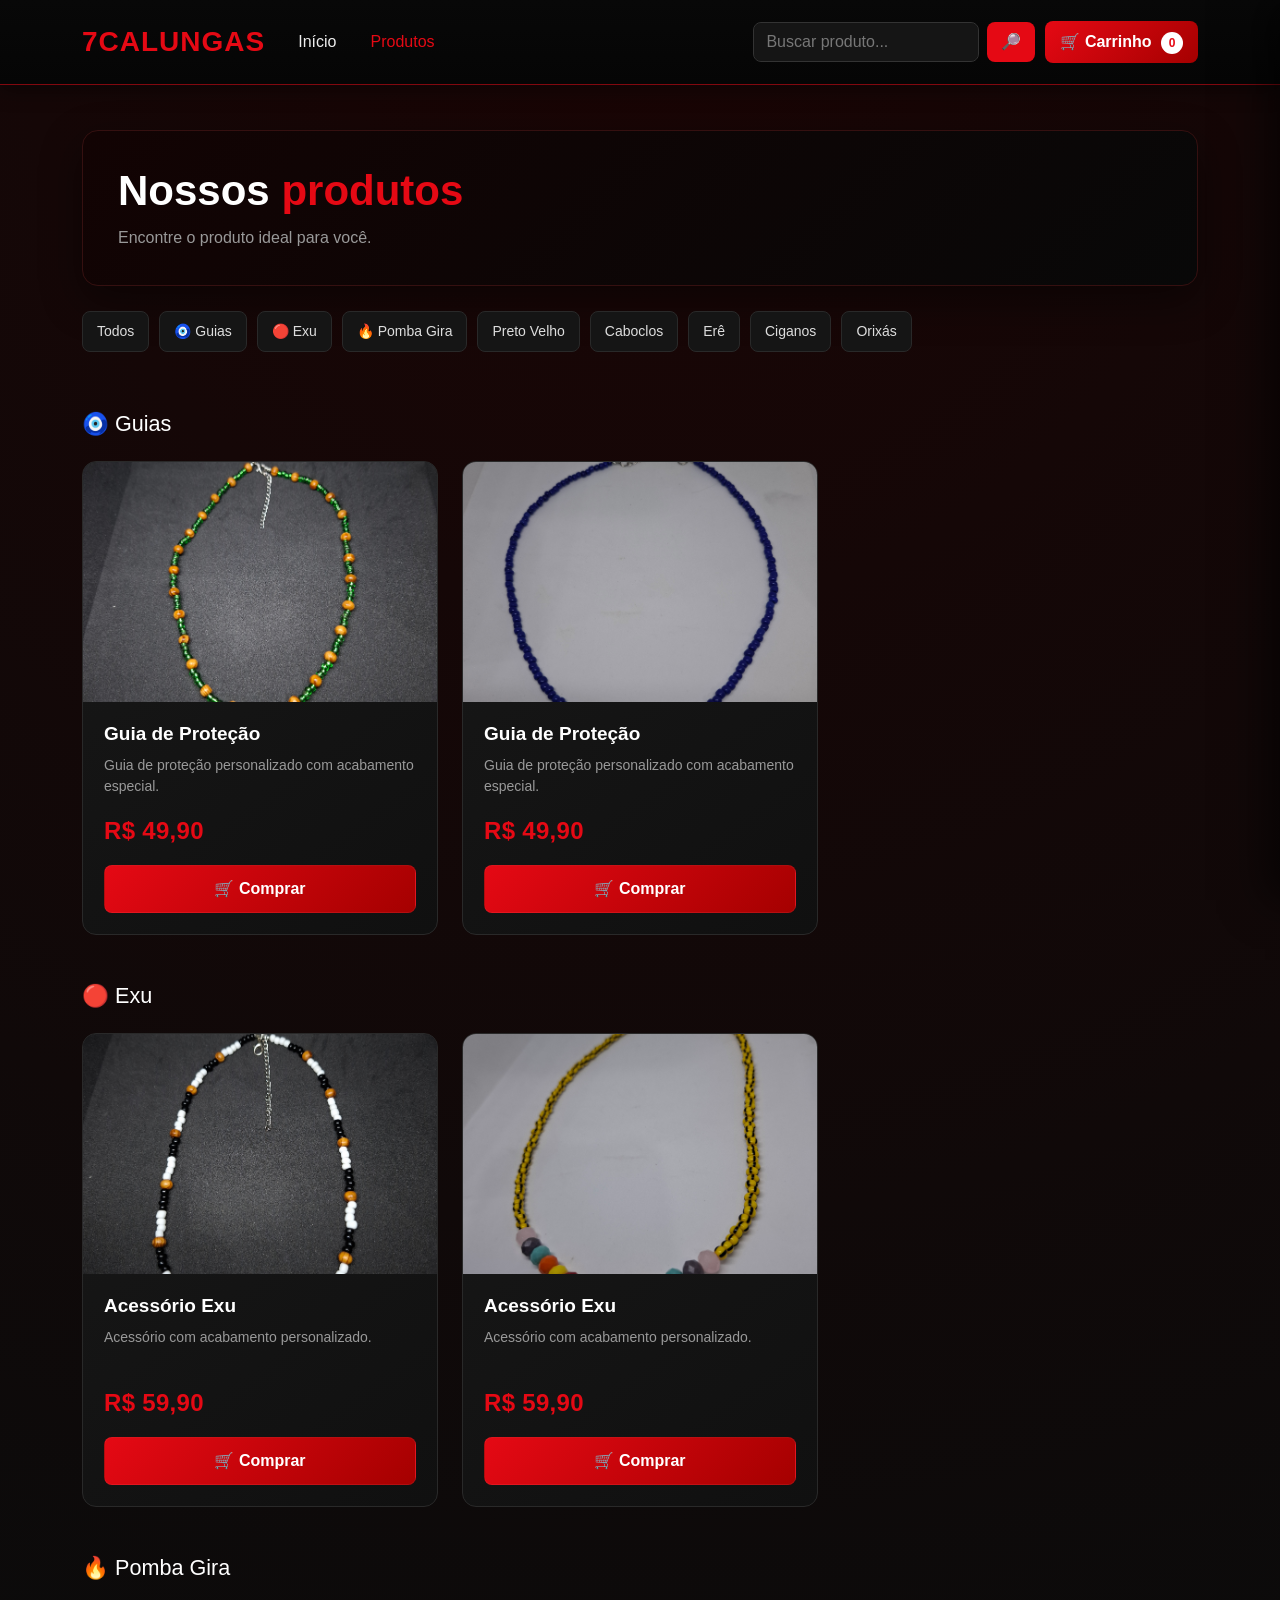
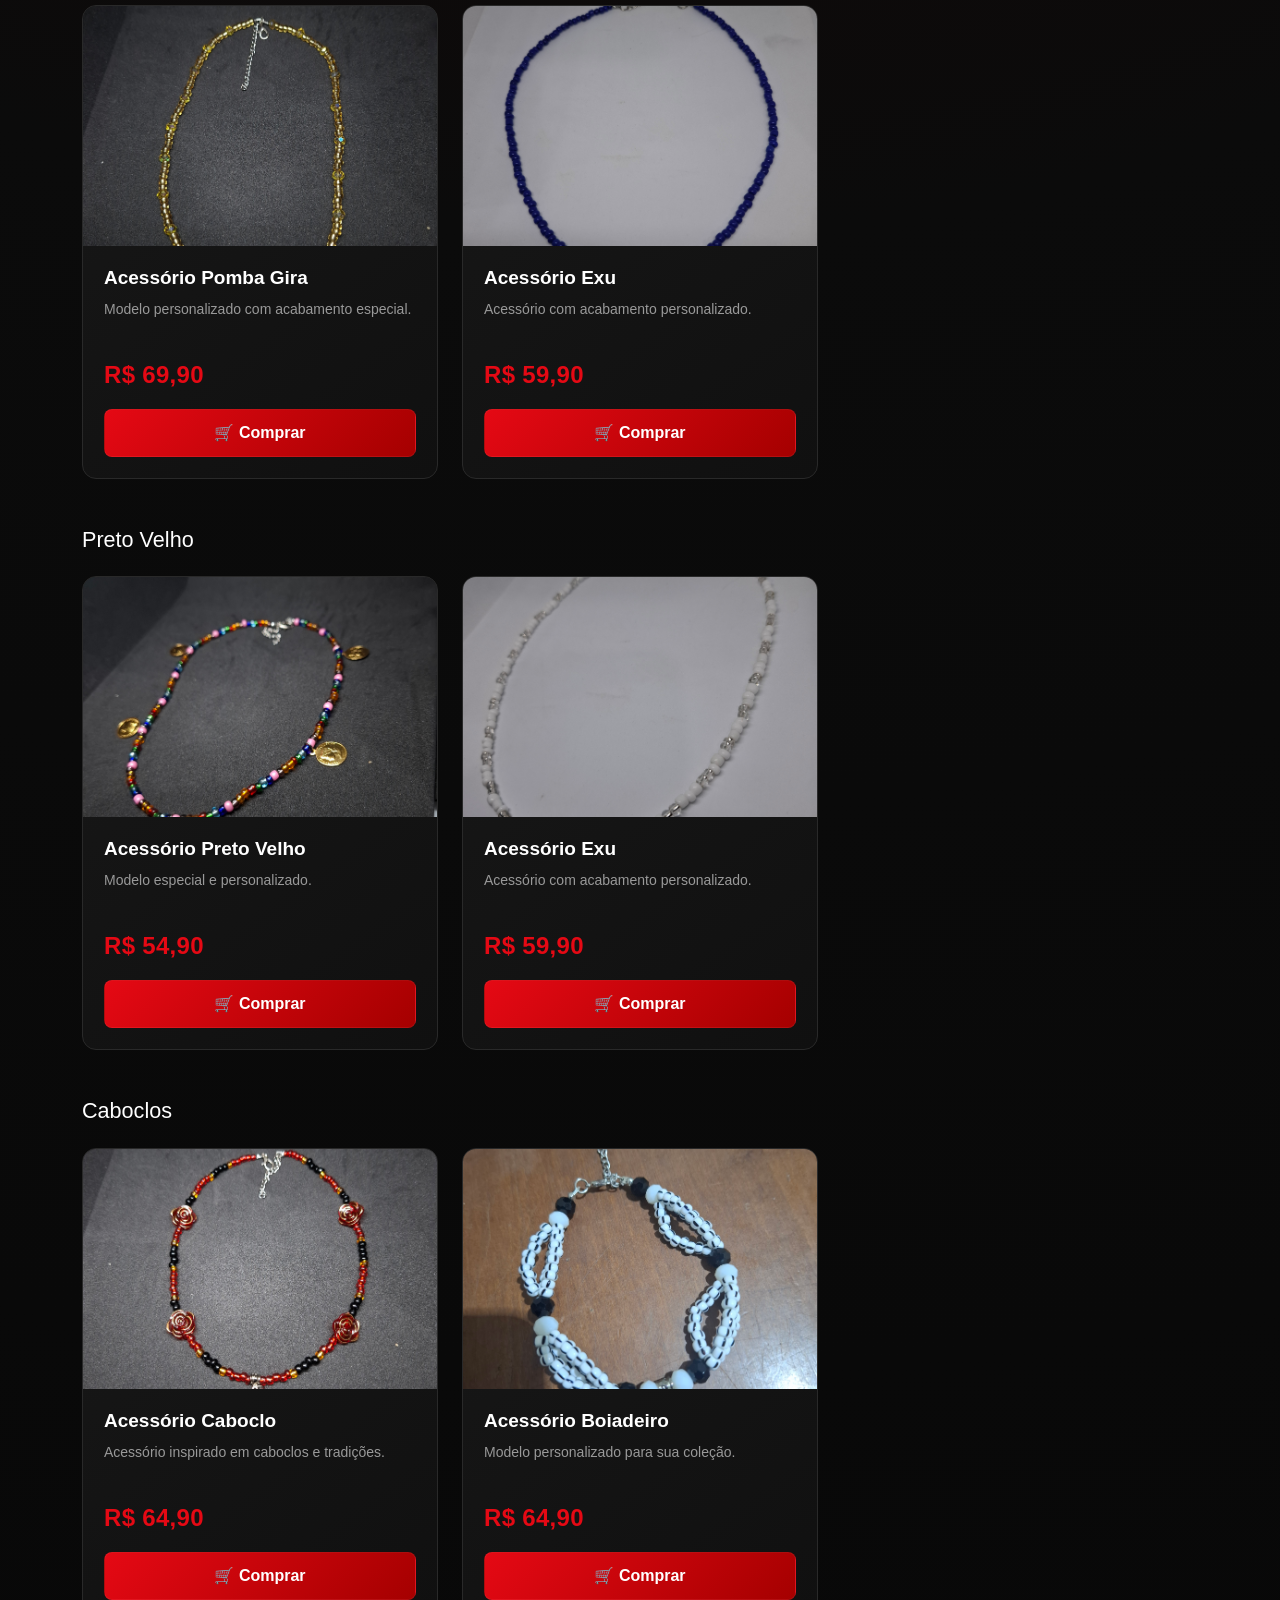
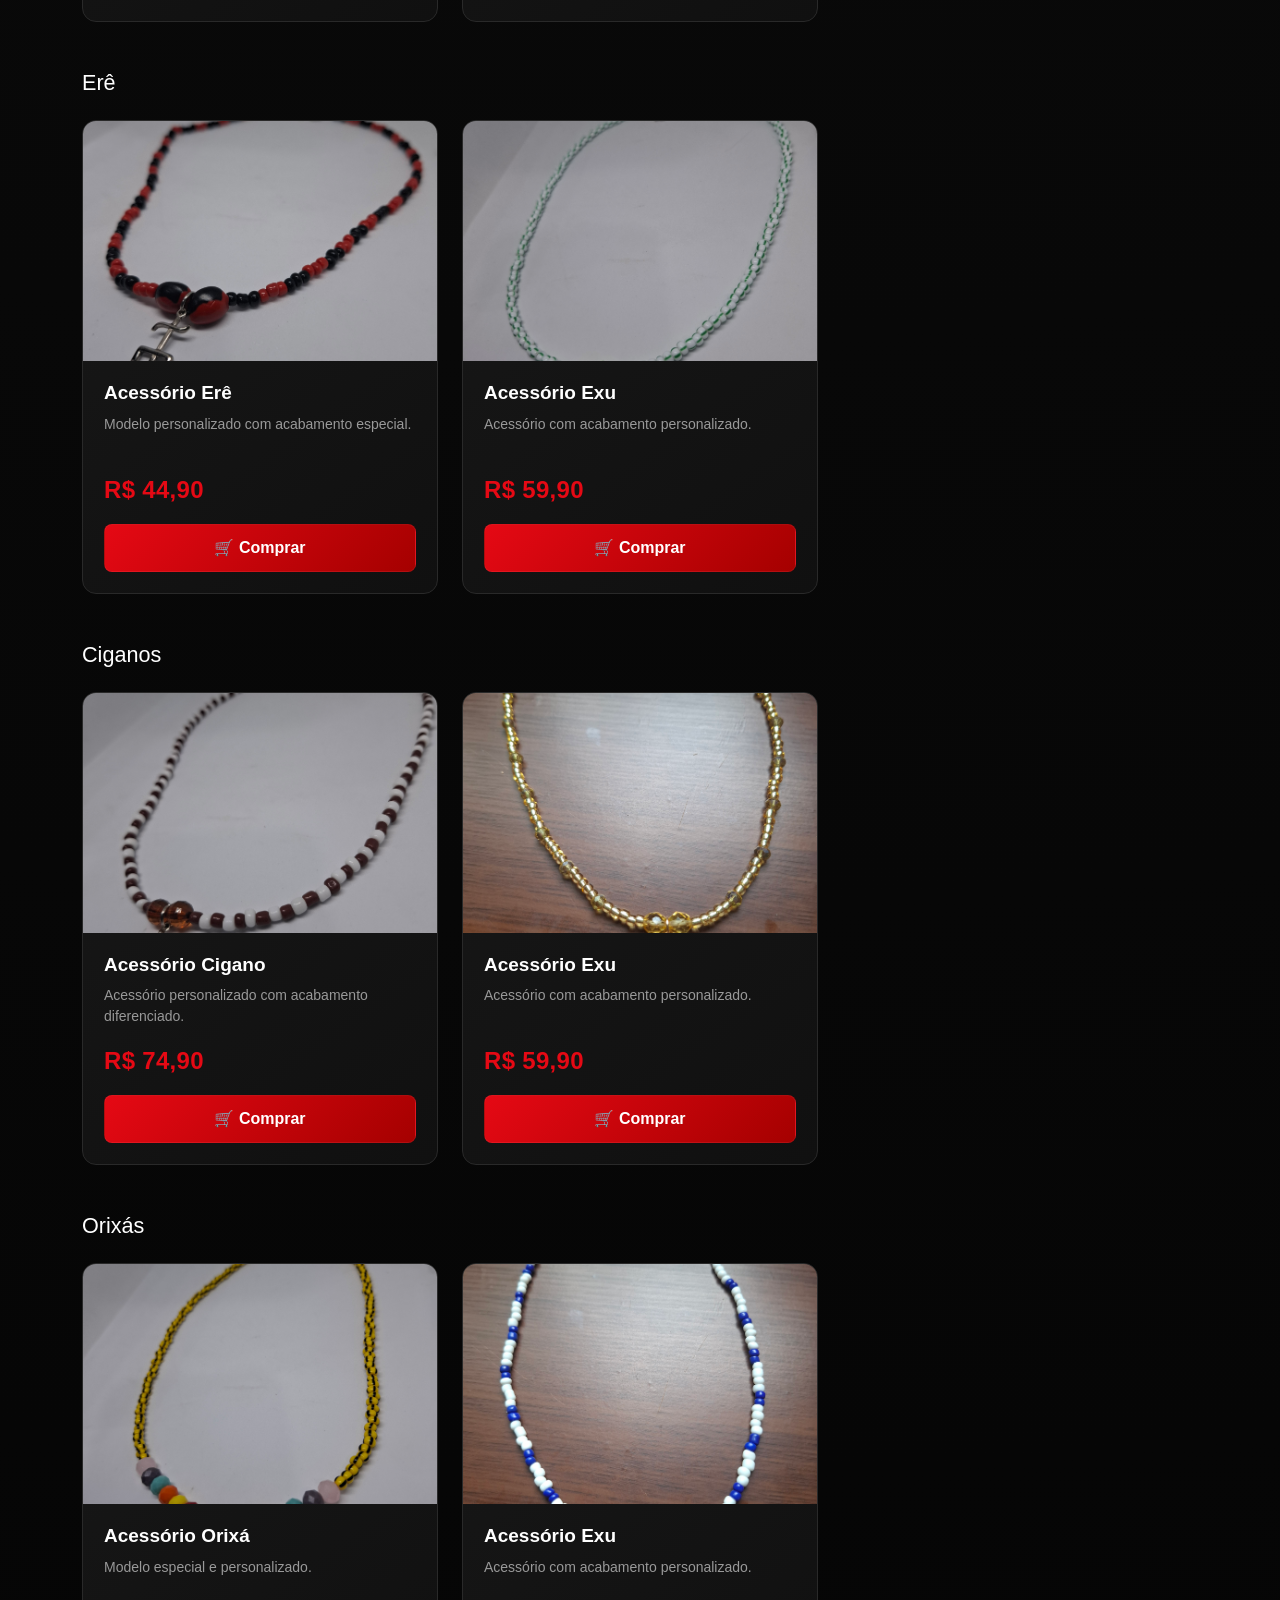
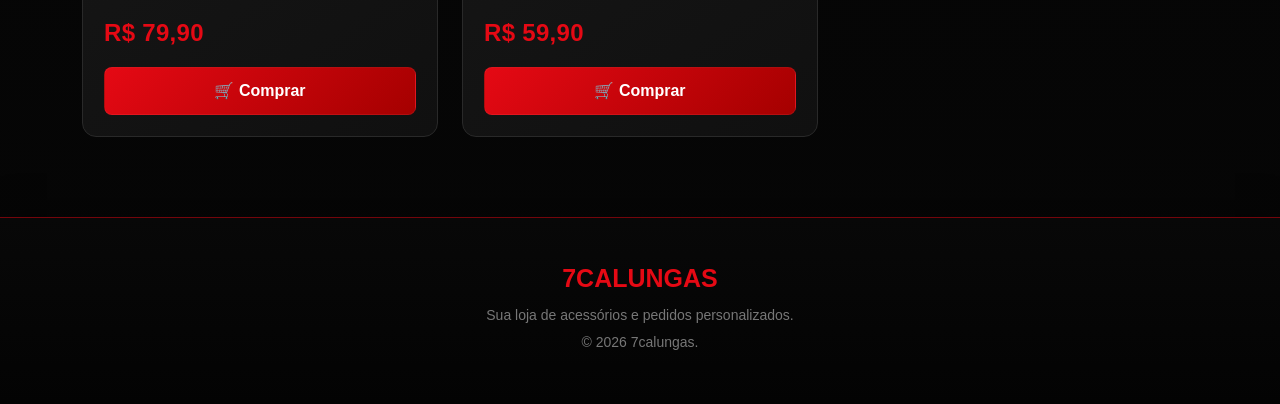
==== commit e1125d17: "7calungas ideia central" ====
--- a/produtos.html
+++ b/produtos.html
@@ -33,6 +33,21 @@
         rel="stylesheet"
         href="produtos.css"
     >
+
+    <style>
+        html {
+            scroll-behavior: smooth;
+        }
+
+        .category-section {
+            scroll-margin-top: 1.5rem;
+        }
+
+        .category-section h2 {
+            margin: 1.5rem 0 0;
+            font-size: 1.35rem;
+        }
+    </style>
 
 </head>
 
@@ -180,45 +195,48 @@
 
 <section class="container">
 
-    <div class="product-filters">
-
-        <a href="produtos.html">
+    <nav
+        class="product-filters"
+        aria-label="Navegação por categorias de produtos"
+    >
+
+        <a href="#produtos">
             Todos
         </a>
 
-        <a href="produtos.html?categoria=guias">
+        <a href="#categoria-guias">
             🧿 Guias
         </a>
 
-        <a href="produtos.html?categoria=exu">
+        <a href="#categoria-exu">
             🔴 Exu
         </a>
 
-        <a href="produtos.html?categoria=pomba-gira">
+        <a href="#categoria-pomba-gira">
             🔥 Pomba Gira
         </a>
 
-        <a href="produtos.html?categoria=preto-velho">
+        <a href="#categoria-preto-velho">
             Preto Velho
         </a>
 
-        <a href="produtos.html?categoria=caboclos">
+        <a href="#categoria-caboclos">
             Caboclos
         </a>
 
-        <a href="produtos.html?categoria=ere">
+        <a href="#categoria-ere">
             Erê
         </a>
 
-        <a href="produtos.html?categoria=ciganos">
+        <a href="#categoria-ciganos">
             Ciganos
         </a>
 
-        <a href="produtos.html?categoria=orixas">
+        <a href="#categoria-orixas">
             Orixás
         </a>
 
-    </div>
+    </nav>
 
 </section>
 
@@ -243,6 +261,13 @@
         <!-- 1 -->
 
         <div
+            id="categoria-guias"
+            class="col-12 category-section"
+        >
+            <h2>🧿 Guias</h2>
+        </div>
+
+        <div
             class="col-12 col-sm-6 col-lg-4 produto-item"
             data-nome="Guia de Proteção"
             data-categoria="guias"
@@ -253,7 +278,7 @@
                 <div class="image-container">
 
                     <img
-                        src="img/guia.jpg"
+                        src="imagens/20250625_002608.jpg"
                         class="product-image"
                         alt="Guia de Proteção"
                     >
@@ -282,7 +307,7 @@
                             id: 1,
                             nome: 'Guia de Proteção',
                             preco: 49.90,
-                            imagem: 'img/guia.jpg',
+                            imagem: 'imagens/20250625_002608.jpg',
                             categoria: 'guias'
                         })"
                     >
@@ -295,9 +320,67 @@
 
         </div>
 
-
+ <div
+            class="col-12 col-sm-6 col-lg-4 produto-item"
+            data-nome="Guia de Proteção"
+            data-categoria="guias"
+        >
+
+            <div class="product-card">
+
+                <div class="image-container">
+
+                    <img
+                        src="imagens/20260221_185307.jpg"
+                        class="product-image"
+                        alt="Guia de Proteção"
+                    >
+
+                </div>
+
+
+                <div class="product-body">
+
+                    <h3 class="product-title">
+                        Guia de Proteção
+                    </h3>
+
+                    <p class="product-description">
+                        Guia de proteção personalizado
+                        com acabamento especial.
+                    </p>
+
+                    <div class="price">
+                        R$ 49,90
+                    </div>
+
+                    <button
+                        class="btn-buy"
+                        onclick="adicionarAoCarrinho({
+                            id: 1,
+                            nome: 'Guia de Proteção',
+                            preco: 49.90,
+                            imagem: 'imagens/20260221_185307.jpg',
+                            categoria: 'guias'
+                        })"
+                    >
+                        🛒 Comprar
+                    </button>
+
+                </div>
+
+            </div>
+
+        </div>
 
         <!-- 2 -->
+
+        <div
+            id="categoria-exu"
+            class="col-12 category-section"
+        >
+            <h2>🔴 Exu</h2>
+        </div>
 
         <div
             class="col-12 col-sm-6 col-lg-4 produto-item"
@@ -310,7 +393,7 @@
                 <div class="image-container">
 
                     <img
-                        src="img/exu.jpg"
+                        src="imagens/20250625_002626.jpg"
                         class="product-image"
                         alt="Acessório Exu"
                     >
@@ -339,7 +422,7 @@
                             id: 2,
                             nome: 'Acessório Exu',
                             preco: 59.90,
-                            imagem: 'img/exu.jpg',
+                            imagem: 'imagens/20250625_002626.jpg',
                             categoria: 'exu'
                         })"
                     >
@@ -352,9 +435,67 @@
 
         </div>
 
-
+<div
+            class="col-12 col-sm-6 col-lg-4 produto-item"
+            data-nome="Acessório Exu"
+            data-categoria="exu"
+        >
+
+            <div class="product-card">
+
+                <div class="image-container">
+
+                    <img
+                        src="imagens/20260221_185109.jpg"
+                        class="product-image"
+                        alt="Acessório Exu"
+                    >
+
+                </div>
+
+
+                <div class="product-body">
+
+                    <h3 class="product-title">
+                        Acessório Exu
+                    </h3>
+
+                    <p class="product-description">
+                        Acessório com acabamento
+                        personalizado.
+                    </p>
+
+                    <div class="price">
+                        R$ 59,90
+                    </div>
+
+                    <button
+                        class="btn-buy"
+                        onclick="adicionarAoCarrinho({
+                            id: 2,
+                            nome: 'Acessório Exu',
+                            preco: 59.90,
+                            imagem: 'imagens/20260221_185109.jpg',
+                            categoria: 'exu'
+                        })"
+                    >
+                        🛒 Comprar
+                    </button>
+
+                </div>
+
+            </div>
+
+        </div>
 
         <!-- 3 -->
+
+        <div
+            id="categoria-pomba-gira"
+            class="col-12 category-section"
+        >
+            <h2>🔥 Pomba Gira</h2>
+        </div>
 
         <div
             class="col-12 col-sm-6 col-lg-4 produto-item"
@@ -367,7 +508,7 @@
                 <div class="image-container">
 
                     <img
-                        src="img/pomba-gira.jpg"
+                        src="imagens/20250625_002646.jpg"
                         class="product-image"
                         alt="Acessório Pomba Gira"
                     >
@@ -396,7 +537,7 @@
                             id: 3,
                             nome: 'Acessório Pomba Gira',
                             preco: 69.90,
-                            imagem: 'img/pomba-gira.jpg',
+                            imagem: 'imagens/20250625_002646.jpg',
                             categoria: 'pomba-gira'
                         })"
                     >
@@ -409,9 +550,67 @@
 
         </div>
 
-
+<div
+            class="col-12 col-sm-6 col-lg-4 produto-item"
+            data-nome="Acessório Exu"
+            data-categoria="exu"
+        >
+
+            <div class="product-card">
+
+                <div class="image-container">
+
+                    <img
+                        src="imagens/20260221_185307.jpg"
+                        class="product-image"
+                        alt="Acessório Exu"
+                    >
+
+                </div>
+
+
+                <div class="product-body">
+
+                    <h3 class="product-title">
+                        Acessório Exu
+                    </h3>
+
+                    <p class="product-description">
+                        Acessório com acabamento
+                        personalizado.
+                    </p>
+
+                    <div class="price">
+                        R$ 59,90
+                    </div>
+
+                    <button
+                        class="btn-buy"
+                        onclick="adicionarAoCarrinho({
+                            id: 2,
+                            nome: 'Acessório Exu',
+                            preco: 59.90,
+                            imagem: 'imagens/20260221_185307.jpg',
+                            categoria: 'exu'
+                        })"
+                    >
+                        🛒 Comprar
+                    </button>
+
+                </div>
+
+            </div>
+
+        </div>
 
         <!-- 4 -->
+
+        <div
+            id="categoria-preto-velho"
+            class="col-12 category-section"
+        >
+            <h2>Preto Velho</h2>
+        </div>
 
         <div
             class="col-12 col-sm-6 col-lg-4 produto-item"
@@ -424,7 +623,7 @@
                 <div class="image-container">
 
                     <img
-                        src="img/preto-velho.jpg"
+                        src="imagens/20250625_002902.jpg"
                         class="product-image"
                         alt="Acessório Preto Velho"
                     >
@@ -452,7 +651,7 @@
                             id: 4,
                             nome: 'Acessório Preto Velho',
                             preco: 54.90,
-                            imagem: 'img/preto-velho.jpg',
+                            imagem: 'imagens/20250625_002902.jpg',
                             categoria: 'preto-velho'
                         })"
                     >
@@ -465,9 +664,67 @@
 
         </div>
 
-
+<div
+            class="col-12 col-sm-6 col-lg-4 produto-item"
+            data-nome="Acessório Exu"
+            data-categoria="exu"
+        >
+
+            <div class="product-card">
+
+                <div class="image-container">
+
+                    <img
+                        src="imagens/20260221_185338.jpg"
+                        class="product-image"
+                        alt="Acessório Exu"
+                    >
+
+                </div>
+
+
+                <div class="product-body">
+
+                    <h3 class="product-title">
+                        Acessório Exu
+                    </h3>
+
+                    <p class="product-description">
+                        Acessório com acabamento
+                        personalizado.
+                    </p>
+
+                    <div class="price">
+                        R$ 59,90
+                    </div>
+
+                    <button
+                        class="btn-buy"
+                        onclick="adicionarAoCarrinho({
+                            id: 2,
+                            nome: 'Acessório Exu',
+                            preco: 59.90,
+                            imagem: 'imagens/20260221_185338.jpg',
+                            categoria: 'exu'
+                        })"
+                    >
+                        🛒 Comprar
+                    </button>
+
+                </div>
+
+            </div>
+
+        </div>
 
         <!-- 5 -->
+
+        <div
+            id="categoria-caboclos"
+            class="col-12 category-section"
+        >
+            <h2>Caboclos</h2>
+        </div>
 
         <div
             class="col-12 col-sm-6 col-lg-4 produto-item"
@@ -480,7 +737,7 @@
                 <div class="image-container">
 
                     <img
-                        src="img/caboclo.jpg"
+                        src="imagens/20250625_002934.jpg"
                         class="product-image"
                         alt="Acessório Caboclo"
                     >
@@ -509,7 +766,7 @@
                             id: 5,
                             nome: 'Acessório Caboclo',
                             preco: 64.90,
-                            imagem: 'img/caboclo.jpg',
+                            imagem: 'imagens/20250625_002934.jpg',
                             categoria: 'caboclos'
                         })"
                     >
@@ -537,7 +794,7 @@
                 <div class="image-container">
 
                     <img
-                        src="img/boiadeiro.jpg"
+                        src="imagens/20250821_214914.jpg"
                         class="product-image"
                         alt="Acessório Boiadeiro"
                     >
@@ -566,7 +823,7 @@
                             id: 6,
                             nome: 'Acessório Boiadeiro',
                             preco: 64.90,
-                            imagem: 'img/boiadeiro.jpg',
+                            imagem: 'imagens/20250821_214914.jpg',
                             categoria: 'caboclos'
                         })"
                     >
@@ -582,6 +839,13 @@
 
 
         <!-- 7 -->
+
+        <div
+            id="categoria-ere"
+            class="col-12 category-section"
+        >
+            <h2>Erê</h2>
+        </div>
 
         <div
             class="col-12 col-sm-6 col-lg-4 produto-item"
@@ -594,7 +858,7 @@
                 <div class="image-container">
 
                     <img
-                        src="img/ere.jpg"
+                        src="imagens/20260221_184827.jpg"
                         class="product-image"
                         alt="Acessório Erê"
                     >
@@ -623,7 +887,7 @@
                             id: 7,
                             nome: 'Acessório Erê',
                             preco: 44.90,
-                            imagem: 'img/ere.jpg',
+                            imagem: 'imagens/20260221_184827.jpg',
                             categoria: 'ere'
                         })"
                     >
@@ -636,9 +900,67 @@
 
         </div>
 
-
+<div
+            class="col-12 col-sm-6 col-lg-4 produto-item"
+            data-nome="Acessório Exu"
+            data-categoria="exu"
+        >
+
+            <div class="product-card">
+
+                <div class="image-container">
+
+                    <img
+                        src="imagens/20260221_185505.jpg"
+                        class="product-image"
+                        alt="Acessório Exu"
+                    >
+
+                </div>
+
+
+                <div class="product-body">
+
+                    <h3 class="product-title">
+                        Acessório Exu
+                    </h3>
+
+                    <p class="product-description">
+                        Acessório com acabamento
+                        personalizado.
+                    </p>
+
+                    <div class="price">
+                        R$ 59,90
+                    </div>
+
+                    <button
+                        class="btn-buy"
+                        onclick="adicionarAoCarrinho({
+                            id: 2,
+                            nome: 'Acessório Exu',
+                            preco: 59.90,
+                            imagem: 'imagens/20260221_185505.jpg',
+                            categoria: 'exu'
+                        })"
+                    >
+                        🛒 Comprar
+                    </button>
+
+                </div>
+
+            </div>
+
+        </div>
 
         <!-- 8 -->
+
+        <div
+            id="categoria-ciganos"
+            class="col-12 category-section"
+        >
+            <h2>Ciganos</h2>
+        </div>
 
         <div
             class="col-12 col-sm-6 col-lg-4 produto-item"
@@ -651,7 +973,7 @@
                 <div class="image-container">
 
                     <img
-                        src="img/cigano.jpg"
+                        src="imagens/20260221_184952.jpg"
                         class="product-image"
                         alt="Acessório Cigano"
                     >
@@ -680,7 +1002,7 @@
                             id: 8,
                             nome: 'Acessório Cigano',
                             preco: 74.90,
-                            imagem: 'img/cigano.jpg',
+                            imagem: 'imagens/20260221_184952.jpg',
                             categoria: 'ciganos'
                         })"
                     >
@@ -693,9 +1015,67 @@
 
         </div>
 
-
+<div
+            class="col-12 col-sm-6 col-lg-4 produto-item"
+            data-nome="Acessório Exu"
+            data-categoria="exu"
+        >
+
+            <div class="product-card">
+
+                <div class="image-container">
+
+                    <img
+                        src="imagens/20260309_155530.jpg"
+                        class="product-image"
+                        alt="Acessório Exu"
+                    >
+
+                </div>
+
+
+                <div class="product-body">
+
+                    <h3 class="product-title">
+                        Acessório Exu
+                    </h3>
+
+                    <p class="product-description">
+                        Acessório com acabamento
+                        personalizado.
+                    </p>
+
+                    <div class="price">
+                        R$ 59,90
+                    </div>
+
+                    <button
+                        class="btn-buy"
+                        onclick="adicionarAoCarrinho({
+                            id: 2,
+                            nome: 'Acessório Exu',
+                            preco: 59.90,
+                            imagem: 'imagens/20260309_155530.jpg',
+                            categoria: 'exu'
+                        })"
+                    >
+                        🛒 Comprar
+                    </button>
+
+                </div>
+
+            </div>
+
+        </div>
 
         <!-- 9 -->
+
+        <div
+            id="categoria-orixas"
+            class="col-12 category-section"
+        >
+            <h2>Orixás</h2>
+        </div>
 
         <div
             class="col-12 col-sm-6 col-lg-4 produto-item"
@@ -708,7 +1088,7 @@
                 <div class="image-container">
 
                     <img
-                        src="img/orixa.jpg"
+                        src="imagens/20260221_185109.jpg"
                         class="product-image"
                         alt="Acessório Orixá"
                     >
@@ -736,7 +1116,7 @@
                             id: 9,
                             nome: 'Acessório Orixá',
                             preco: 79.90,
-                            imagem: 'img/orixa.jpg',
+                            imagem: 'imagens/20260221_185109.jpg',
                             categoria: 'orixas'
                         })"
                     >
@@ -749,6 +1129,58 @@
 
         </div>
 
+<div
+            class="col-12 col-sm-6 col-lg-4 produto-item"
+            data-nome="Acessório Exu"
+            data-categoria="exu"
+        >
+
+            <div class="product-card">
+
+                <div class="image-container">
+
+                    <img
+                        src="imagens/20260309_155556.jpg"
+                        class="product-image"
+                        alt="Acessório Exu"
+                    >
+
+                </div>
+
+
+                <div class="product-body">
+
+                    <h3 class="product-title">
+                        Acessório Exu
+                    </h3>
+
+                    <p class="product-description">
+                        Acessório com acabamento
+                        personalizado.
+                    </p>
+
+                    <div class="price">
+                        R$ 59,90
+                    </div>
+
+                    <button
+                        class="btn-buy"
+                        onclick="adicionarAoCarrinho({
+                            id: 2,
+                            nome: 'Acessório Exu',
+                            preco: 59.90,
+                            imagem: 'imagens/20260309_155556.jpg',
+                            categoria: 'exu'
+                        })"
+                    >
+                        🛒 Comprar
+                    </button>
+
+                </div>
+
+            </div>
+
+        </div>
 
     </div>
 
@@ -928,4 +1360,4 @@
 
 </body>
 
-</html>+</html>
